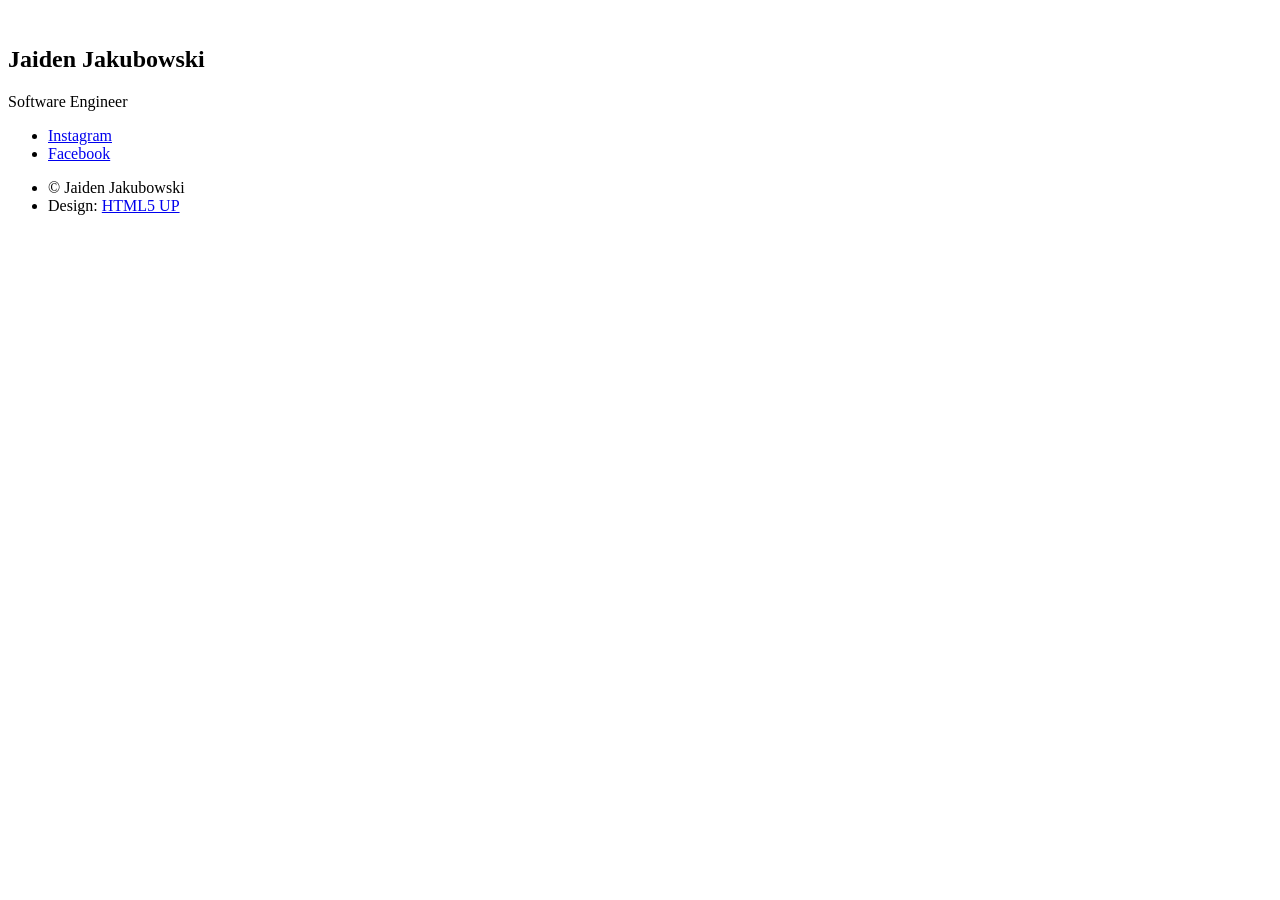
==== templates/index.html @ 6cc4ae51 "Add files via upload" ====
<!DOCTYPE html>
<!-- saved from url=(0023)http://127.0.0.1:5000/# -->
<html><head><meta http-equiv="Content-Type" content="text/html; charset=UTF-8">
		<title>Jai Jaku</title>
		
		<meta name="viewport" content="width=device-width, initial-scale=1">
		<!--[if lte IE 8]><script src="static/assets/js/html5shiv.js"></script><![endif]-->
		<link rel="stylesheet" href="static/assets/css/main.css">
		<!--[if lte IE 9]><link rel="stylesheet" href="static/assets/css/ie9.css" /><![endif]-->
		<!--[if lte IE 8]><link rel="stylesheet" href="static/assets/css/ie8.css" /><![endif]-->
		<noscript><link rel="stylesheet" href="static/assets/css/noscript.css" /></noscript>
	</head>
	<body class="">

		<!-- Wrapper -->
			<div id="wrapper">

				<!-- Main -->
					<section id="main">
						<header>
							<span class="avatar"><img src="static/images/headshot.png" alt=""></span>
							<h1>Jaiden Jakubowski</h1>
							<p>Software Engineer</p>
						</header>
						<!--
						<hr />
						<h2>Extra Stuff!</h2>
						<form method="post" action="#">
							<div class="field">
								<input type="text" name="name" id="name" placeholder="Name" />
							</div>
							<div class="field">
								<input type="email" name="email" id="email" placeholder="Email" />
							</div>
							<div class="field">
								<div class="select-wrapper">
									<select name="department" id="department">
										<option value="">Department</option>
										<option value="sales">Sales</option>
										<option value="tech">Tech Support</option>
										<option value="null">/dev/null</option>
									</select>
								</div>
							</div>
							<div class="field">
								<textarea name="message" id="message" placeholder="Message" rows="4"></textarea>
							</div>
							<div class="field">
								<input type="checkbox" id="human" name="human" /><label for="human">I'm a human</label>
							</div>
							<div class="field">
								<label>But are you a robot?</label>
								<input type="radio" id="robot_yes" name="robot" /><label for="robot_yes">Yes</label>
								<input type="radio" id="robot_no" name="robot" /><label for="robot_no">No</label>
							</div>
							<ul class="actions">
								<li><a href="#" class="button">Get Started</a></li>
							</ul>
						</form>
						<hr />
						-->
						<footer>
							<ul class="icons">
								
								<li><a href="https://www.instagram.com/jaiden.jaku/" class="fa-instagram" target="_blank">Instagram</a></li>
								<li><a href="https://www.facebook.com/jaiden.jaku/" class="fa-facebook" target="_blank">Facebook</a></li>
							</ul>
						</footer>
					</section>

				<!-- Footer -->
					<footer id="footer">
						<ul class="copyright">
							<li>© Jaiden Jakubowski</li>
							<li>Design: <a href="http://html5up.net/">HTML5 UP</a></li>
						</ul>
					</footer>

			</div>

		<!-- Scripts -->
			<!--[if lte IE 8]><script src="static/assets/js/respond.min.js"></script><![endif]-->
			<script>
				if ('addEventListener' in window) {
					window.addEventListener('load', function() { document.body.className = document.body.className.replace(/\bis-loading\b/, ''); });
					document.body.className += (navigator.userAgent.match(/(MSIE|rv:11\.0)/) ? ' is-ie' : '');
				}
			</script>

	
</body></html>

<!-- Photo by <a href="https://unsplash.com/@harryholder?utm_source=unsplash&utm_medium=referral&utm_content=creditCopyText">Harry Holder</a> on <a href="https://unsplash.com/photos/beach-during-daytime-NbPJ8HM-w8c?utm_source=unsplash&utm_medium=referral&utm_content=creditCopyText">Unsplash</a> -->
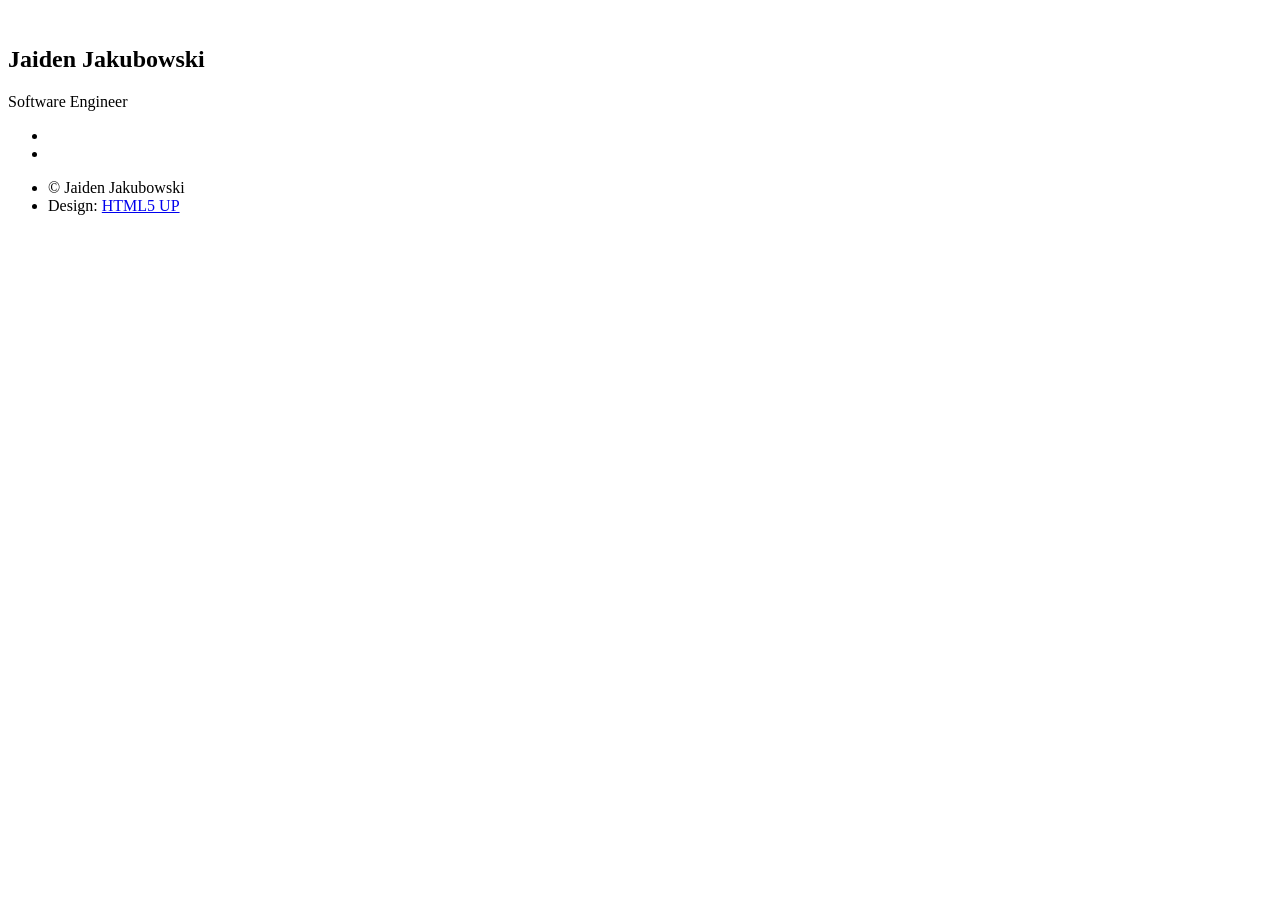
==== commit 8f4f8425: "Add .gitignore & Update index.html" ====
--- a/templates/index.html
+++ b/templates/index.html
@@ -62,8 +62,8 @@
 						<footer>
 							<ul class="icons">
 								
-								<li><a href="https://www.instagram.com/jaiden.jaku/" class="fa-instagram" target="_blank">Instagram</a></li>
-								<li><a href="https://www.facebook.com/jaiden.jaku/" class="fa-facebook" target="_blank">Facebook</a></li>
+								<li><a href="https://github.com/jaidenjaku" class="fa-brands fa-github" target="_blank"></a></li>
+								<li><a href="https://www.linkedin.com/in/jaiden-jakubowski/" class="fa-linkedin" target="_blank"></a></li>
 							</ul>
 						</footer>
 					</section>
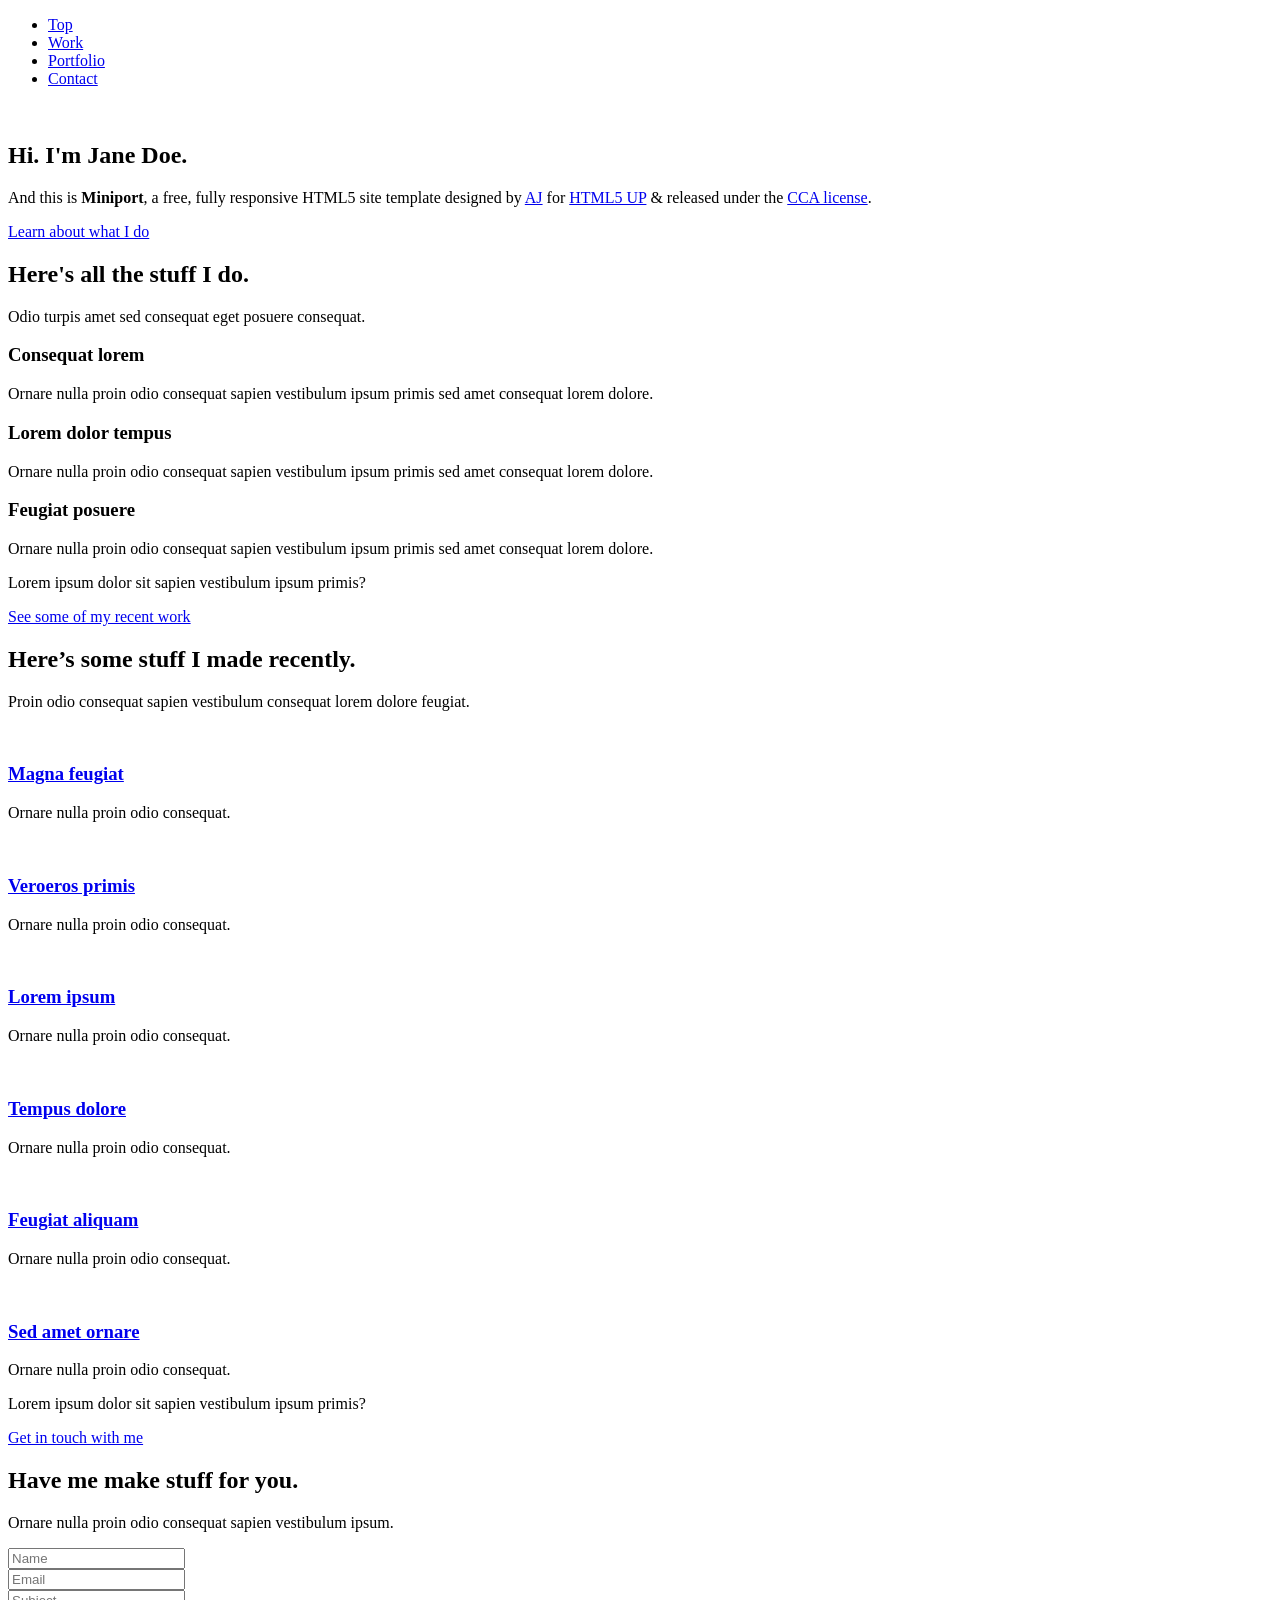
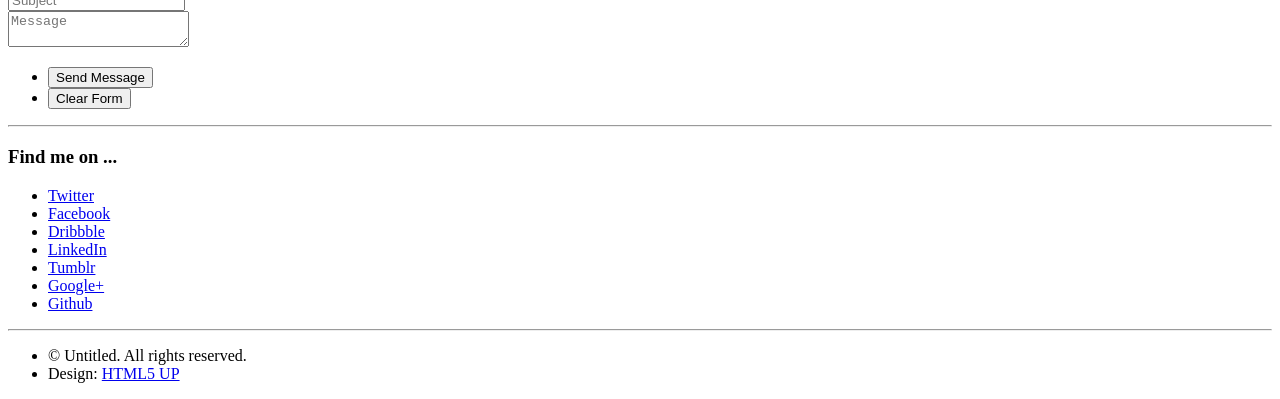
==== commit 9c853379: "Add new html5 up template" ====
--- a/templates/index.html
+++ b/templates/index.html
@@ -1,94 +1,214 @@
-<!DOCTYPE html>
-<!-- saved from url=(0023)http://127.0.0.1:5000/# -->
-<html><head><meta http-equiv="Content-Type" content="text/html; charset=UTF-8">
-		<title>Jai Jaku</title>
-		
-		<meta name="viewport" content="width=device-width, initial-scale=1">
-		<!--[if lte IE 8]><script src="static/assets/js/html5shiv.js"></script><![endif]-->
-		<link rel="stylesheet" href="static/assets/css/main.css">
-		<!--[if lte IE 9]><link rel="stylesheet" href="static/assets/css/ie9.css" /><![endif]-->
-		<!--[if lte IE 8]><link rel="stylesheet" href="static/assets/css/ie8.css" /><![endif]-->
-		<noscript><link rel="stylesheet" href="static/assets/css/noscript.css" /></noscript>
-	</head>
-	<body class="">
-
-		<!-- Wrapper -->
-			<div id="wrapper">
-
-				<!-- Main -->
-					<section id="main">
-						<header>
-							<span class="avatar"><img src="static/images/headshot.png" alt=""></span>
-							<h1>Jaiden Jakubowski</h1>
-							<p>Software Engineer</p>
-						</header>
-						<!--
-						<hr />
-						<h2>Extra Stuff!</h2>
-						<form method="post" action="#">
-							<div class="field">
-								<input type="text" name="name" id="name" placeholder="Name" />
-							</div>
-							<div class="field">
-								<input type="email" name="email" id="email" placeholder="Email" />
-							</div>
-							<div class="field">
-								<div class="select-wrapper">
-									<select name="department" id="department">
-										<option value="">Department</option>
-										<option value="sales">Sales</option>
-										<option value="tech">Tech Support</option>
-										<option value="null">/dev/null</option>
-									</select>
-								</div>
-							</div>
-							<div class="field">
-								<textarea name="message" id="message" placeholder="Message" rows="4"></textarea>
-							</div>
-							<div class="field">
-								<input type="checkbox" id="human" name="human" /><label for="human">I'm a human</label>
-							</div>
-							<div class="field">
-								<label>But are you a robot?</label>
-								<input type="radio" id="robot_yes" name="robot" /><label for="robot_yes">Yes</label>
-								<input type="radio" id="robot_no" name="robot" /><label for="robot_no">No</label>
-							</div>
-							<ul class="actions">
-								<li><a href="#" class="button">Get Started</a></li>
-							</ul>
-						</form>
-						<hr />
-						-->
-						<footer>
-							<ul class="icons">
-								
-								<li><a href="https://github.com/jaidenjaku" class="fa-brands fa-github" target="_blank"></a></li>
-								<li><a href="https://www.linkedin.com/in/jaiden-jakubowski/" class="fa-linkedin" target="_blank"></a></li>
-							</ul>
-						</footer>
-					</section>
-
-				<!-- Footer -->
-					<footer id="footer">
-						<ul class="copyright">
-							<li>© Jaiden Jakubowski</li>
-							<li>Design: <a href="http://html5up.net/">HTML5 UP</a></li>
-						</ul>
-					</footer>
-
-			</div>
-
-		<!-- Scripts -->
-			<!--[if lte IE 8]><script src="static/assets/js/respond.min.js"></script><![endif]-->
-			<script>
-				if ('addEventListener' in window) {
-					window.addEventListener('load', function() { document.body.className = document.body.className.replace(/\bis-loading\b/, ''); });
-					document.body.className += (navigator.userAgent.match(/(MSIE|rv:11\.0)/) ? ' is-ie' : '');
-				}
-			</script>
-
-	
-</body></html>
-
-<!-- Photo by <a href="https://unsplash.com/@harryholder?utm_source=unsplash&utm_medium=referral&utm_content=creditCopyText">Harry Holder</a> on <a href="https://unsplash.com/photos/beach-during-daytime-NbPJ8HM-w8c?utm_source=unsplash&utm_medium=referral&utm_content=creditCopyText">Unsplash</a> -->
-      +<!DOCTYPE HTML>
+<!--
+	Miniport by HTML5 UP
+	html5up.net | @ajlkn
+	Free for personal and commercial use under the CCA 3.0 license (html5up.net/license)
+-->
+<html>
+	<head>
+		<title>Miniport by HTML5 UP</title>
+		<meta charset="utf-8" />
+		<meta name="viewport" content="width=device-width, initial-scale=1, user-scalable=no" />
+		<link rel="stylesheet" href="static/assets/css/main.css" />
+	</head>
+	<body class="is-preload">
+
+		<!-- Nav -->
+			<nav id="nav">
+				<ul class="container">
+					<li><a href="#top">Top</a></li>
+					<li><a href="#work">Work</a></li>
+					<li><a href="#portfolio">Portfolio</a></li>
+					<li><a href="#contact">Contact</a></li>
+				</ul>
+			</nav>
+
+		<!-- Home -->
+			<article id="top" class="wrapper style1">
+				<div class="container">
+					<div class="row">
+						<div class="col-4 col-5-large col-12-medium">
+							<span class="image fit"><img src="images/pic00.jpg" alt="" /></span>
+						</div>
+						<div class="col-8 col-7-large col-12-medium">
+							<header>
+								<h1>Hi. I'm <strong>Jane Doe</strong>.</h1>
+							</header>
+							<p>And this is <strong>Miniport</strong>, a free, fully responsive HTML5 site template designed by <a href="http://twitter.com/ajlkn">AJ</a> for <a href="http://html5up.net">HTML5 UP</a> &amp; released under the <a href="http://html5up.net/license">CCA license</a>.</p>
+							<a href="#work" class="button large scrolly">Learn about what I do</a>
+						</div>
+					</div>
+				</div>
+			</article>
+
+		<!-- Work -->
+			<article id="work" class="wrapper style2">
+				<div class="container">
+					<header>
+						<h2>Here's all the stuff I do.</h2>
+						<p>Odio turpis amet sed consequat eget posuere consequat.</p>
+					</header>
+					<div class="row aln-center">
+						<div class="col-4 col-6-medium col-12-small">
+							<section class="box style1">
+								<span class="icon featured fa-comments"></span>
+								<h3>Consequat lorem</h3>
+								<p>Ornare nulla proin odio consequat sapien vestibulum ipsum primis sed amet consequat lorem dolore.</p>
+							</section>
+						</div>
+						<div class="col-4 col-6-medium col-12-small">
+							<section class="box style1">
+								<span class="icon solid featured fa-camera-retro"></span>
+								<h3>Lorem dolor tempus</h3>
+								<p>Ornare nulla proin odio consequat sapien vestibulum ipsum primis sed amet consequat lorem dolore.</p>
+							</section>
+						</div>
+						<div class="col-4 col-6-medium col-12-small">
+							<section class="box style1">
+								<span class="icon featured fa-thumbs-up"></span>
+								<h3>Feugiat posuere</h3>
+								<p>Ornare nulla proin odio consequat sapien vestibulum ipsum primis sed amet consequat lorem dolore.</p>
+							</section>
+						</div>
+					</div>
+					<footer>
+						<p>Lorem ipsum dolor sit sapien vestibulum ipsum primis?</p>
+						<a href="#portfolio" class="button large scrolly">See some of my recent work</a>
+					</footer>
+				</div>
+			</article>
+
+		<!-- Portfolio -->
+			<article id="portfolio" class="wrapper style3">
+				<div class="container">
+					<header>
+						<h2>Here’s some stuff I made recently.</h2>
+						<p>Proin odio consequat  sapien vestibulum consequat lorem dolore feugiat.</p>
+					</header>
+					<div class="row">
+						<div class="col-4 col-6-medium col-12-small">
+							<article class="box style2">
+								<a href="#" class="image featured"><img src="images/pic01.jpg" alt="" /></a>
+								<h3><a href="#">Magna feugiat</a></h3>
+								<p>Ornare nulla proin odio consequat.</p>
+							</article>
+						</div>
+						<div class="col-4 col-6-medium col-12-small">
+							<article class="box style2">
+								<a href="#" class="image featured"><img src="images/pic02.jpg" alt="" /></a>
+								<h3><a href="#">Veroeros primis</a></h3>
+								<p>Ornare nulla proin odio consequat.</p>
+							</article>
+						</div>
+						<div class="col-4 col-6-medium col-12-small">
+							<article class="box style2">
+								<a href="#" class="image featured"><img src="images/pic03.jpg" alt="" /></a>
+								<h3><a href="#">Lorem ipsum</a></h3>
+								<p>Ornare nulla proin odio consequat.</p>
+							</article>
+						</div>
+						<div class="col-4 col-6-medium col-12-small">
+							<article class="box style2">
+								<a href="#" class="image featured"><img src="images/pic04.jpg" alt="" /></a>
+								<h3><a href="#">Tempus dolore</a></h3>
+								<p>Ornare nulla proin odio consequat.</p>
+							</article>
+						</div>
+						<div class="col-4 col-6-medium col-12-small">
+							<article class="box style2">
+								<a href="#" class="image featured"><img src="images/pic05.jpg" alt="" /></a>
+								<h3><a href="#">Feugiat aliquam</a></h3>
+								<p>Ornare nulla proin odio consequat.</p>
+							</article>
+						</div>
+						<div class="col-4 col-6-medium col-12-small">
+							<article class="box style2">
+								<a href="#" class="image featured"><img src="images/pic06.jpg" alt="" /></a>
+								<h3><a href="#">Sed amet ornare</a></h3>
+								<p>Ornare nulla proin odio consequat.</p>
+							</article>
+						</div>
+					</div>
+					<footer>
+						<p>Lorem ipsum dolor sit sapien vestibulum ipsum primis?</p>
+						<a href="#contact" class="button large scrolly">Get in touch with me</a>
+					</footer>
+				</div>
+			</article>
+
+		<!-- Contact -->
+			<article id="contact" class="wrapper style4">
+				<div class="container medium">
+					<header>
+						<h2>Have me make stuff for you.</h2>
+						<p>Ornare nulla proin odio consequat sapien vestibulum ipsum.</p>
+					</header>
+					<div class="row">
+						<div class="col-12">
+							<form method="post" action="#">
+								<div class="row">
+									<div class="col-6 col-12-small">
+										<input type="text" name="name" id="name" placeholder="Name" />
+									</div>
+									<div class="col-6 col-12-small">
+										<input type="text" name="email" id="email" placeholder="Email" />
+									</div>
+									<div class="col-12">
+										<input type="text" name="subject" id="subject" placeholder="Subject" />
+									</div>
+									<div class="col-12">
+										<textarea name="message" id="message" placeholder="Message"></textarea>
+									</div>
+									<div class="col-12">
+										<ul class="actions">
+											<li><input type="submit" value="Send Message" /></li>
+											<li><input type="reset" value="Clear Form" class="alt" /></li>
+										</ul>
+									</div>
+								</div>
+							</form>
+						</div>
+						<div class="col-12">
+							<hr />
+							<h3>Find me on ...</h3>
+							<ul class="social">
+								<li><a href="#" class="icon brands fa-twitter"><span class="label">Twitter</span></a></li>
+								<li><a href="#" class="icon brands fa-facebook-f"><span class="label">Facebook</span></a></li>
+								<li><a href="#" class="icon brands fa-dribbble"><span class="label">Dribbble</span></a></li>
+								<li><a href="#" class="icon brands fa-linkedin-in"><span class="label">LinkedIn</span></a></li>
+								<li><a href="#" class="icon brands fa-tumblr"><span class="label">Tumblr</span></a></li>
+								<li><a href="#" class="icon brands fa-google-plus"><span class="label">Google+</span></a></li>
+								<li><a href="#" class="icon brands fa-github"><span class="label">Github</span></a></li>
+								<!--
+								<li><a href="#" class="icon solid fa-rss"><span>RSS</span></a></li>
+								<li><a href="#" class="icon brands fa-instagram"><span>Instagram</span></a></li>
+								<li><a href="#" class="icon brands fa-foursquare"><span>Foursquare</span></a></li>
+								<li><a href="#" class="icon brands fa-skype"><span>Skype</span></a></li>
+								<li><a href="#" class="icon brands fa-soundcloud"><span>Soundcloud</span></a></li>
+								<li><a href="#" class="icon brands fa-youtube"><span>YouTube</span></a></li>
+								<li><a href="#" class="icon brands fa-blogger"><span>Blogger</span></a></li>
+								<li><a href="#" class="icon brands fa-flickr"><span>Flickr</span></a></li>
+								<li><a href="#" class="icon brands fa-vimeo"><span>Vimeo</span></a></li>
+								-->
+							</ul>
+							<hr />
+						</div>
+					</div>
+					<footer>
+						<ul id="copyright">
+							<li>&copy; Untitled. All rights reserved.</li><li>Design: <a href="http://html5up.net">HTML5 UP</a></li>
+						</ul>
+					</footer>
+				</div>
+			</article>
+
+		<!-- Scripts -->
+			<script src="assets/js/jquery.min.js"></script>
+			<script src="assets/js/jquery.scrolly.min.js"></script>
+			<script src="assets/js/browser.min.js"></script>
+			<script src="assets/js/breakpoints.min.js"></script>
+			<script src="assets/js/util.js"></script>
+			<script src="assets/js/main.js"></script>
+
+	</body>
+</html>
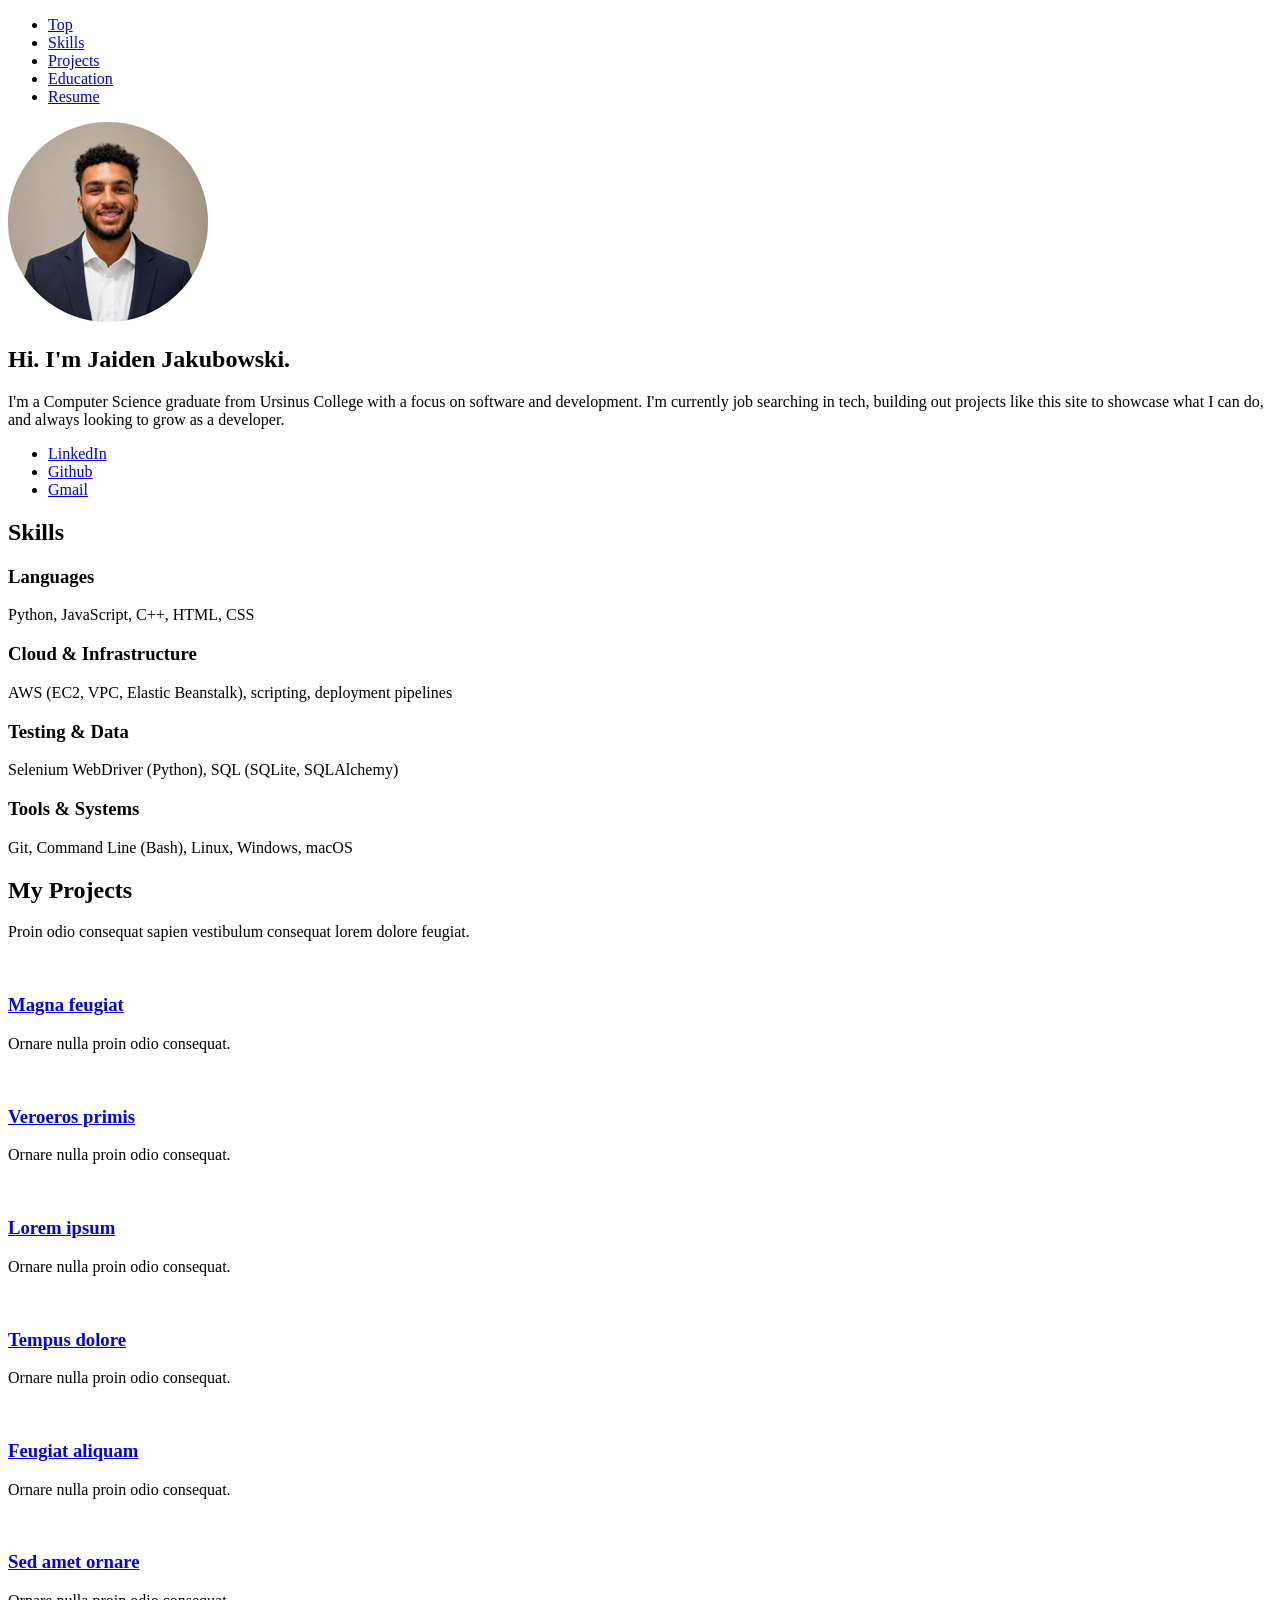
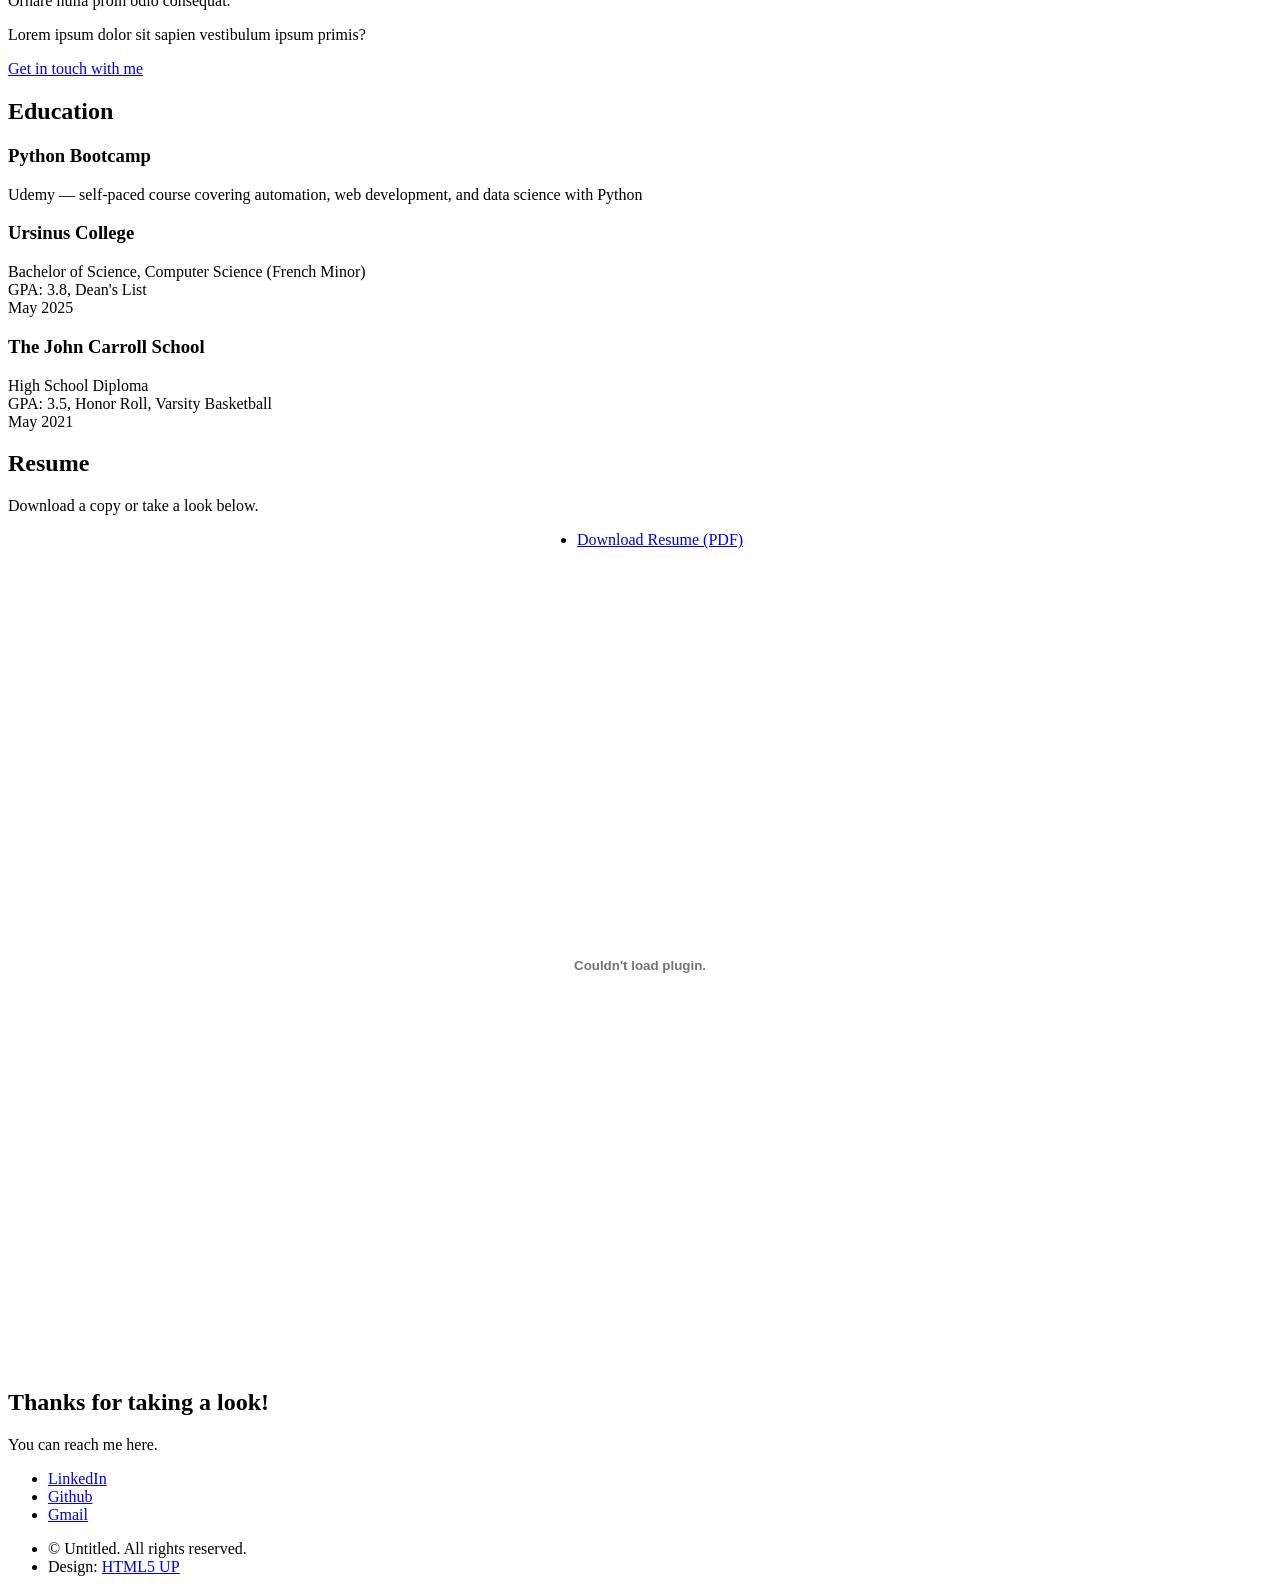
==== commit b9933c68: "Update index.html" ====
--- a/templates/index.html
+++ b/templates/index.html
@@ -5,210 +5,240 @@
 	Free for personal and commercial use under the CCA 3.0 license (html5up.net/license)
 -->
 <html>
-	<head>
-		<title>Miniport by HTML5 UP</title>
-		<meta charset="utf-8" />
-		<meta name="viewport" content="width=device-width, initial-scale=1, user-scalable=no" />
-		<link rel="stylesheet" href="static/assets/css/main.css" />
-	</head>
-	<body class="is-preload">
-
-		<!-- Nav -->
-			<nav id="nav">
-				<ul class="container">
-					<li><a href="#top">Top</a></li>
-					<li><a href="#work">Work</a></li>
-					<li><a href="#portfolio">Portfolio</a></li>
-					<li><a href="#contact">Contact</a></li>
+
+<head>
+	<title>Miniport by HTML5 UP</title>
+	<meta charset="utf-8" />
+	<meta name="viewport" content="width=device-width, initial-scale=1, user-scalable=no" />
+	<link rel="stylesheet" href="static/assets/css/main.css" />
+</head>
+
+<body class="is-preload">
+
+	<!-- Nav -->
+	<nav id="nav">
+		<ul class="container">
+			<li><a href="#top">Top</a></li>
+			<li><a href="#skills">Skills</a></li>
+			<li><a href="#projects">Projects</a></li>
+			<li><a href="#education">Education</a></li>
+			<li><a href="#resume">Resume</a></li>
+		</ul>
+	</nav>
+
+	<!-- Home -->
+	<article id="top" class="wrapper style1">
+		<div class="container">
+			<div class="row">
+				<div class="col-4 col-5-large col-12-medium">
+					<span class="image fit"><img src="/static/images/headshot.png" alt="" /></span>
+				</div>
+				<div class="col-8 col-7-large col-12-medium">
+					<header>
+						<h1>Hi. I'm <strong>Jaiden Jakubowski</strong>.</h1>
+					</header>
+					<p>I'm a Computer Science graduate from Ursinus College with a focus on software and development.
+						I'm currently job searching in tech, building out projects like this site to showcase what I can
+						do, and always looking to grow as a developer.</p>
+					<!-- <a href="#work" class="button large scrolly">Learn about what I do</a> -->
+					<div>
+						<ul class="social">
+						<li><a href="#" class="icon brands fa-linkedin-in"><span class="label">LinkedIn</span></a></li>
+						<li><a href="#" class="icon brands fa-github"><span class="label">Github</span></a></li>
+						<li><a href="#" class="icon solid fa-envelope"><span class="label">Gmail</span></a></li>
+					</ul>
+					</div>
+				</div>
+			</div>
+		</div>
+	</article>
+
+<!-- Skills -->
+	<article id="skills" class="wrapper style2">
+		<div class="container">
+			<header>
+				<h2>Skills</h2>
+			</header>
+			<div class="row aln-center">
+				<div class="col-3 col-6-medium col-12-small">
+					<section class="box style1">
+						<span class="icon solid featured fa-code"></span>
+						<h3>Languages</h3>
+						<p>Python, JavaScript, C++, HTML, CSS</p>
+					</section>
+				</div>
+				<div class="col-3 col-6-medium col-12-small">
+					<section class="box style1">
+						<span class="icon solid featured fa-cloud"></span>
+						<h3>Cloud & Infrastructure</h3>
+						<p>AWS (EC2, VPC, Elastic Beanstalk), scripting, deployment pipelines</p>
+					</section>
+				</div>
+				<div class="col-3 col-6-medium col-12-small">
+					<section class="box style1">
+						<span class="icon solid featured fa-vial"></span>
+						<h3>Testing & Data</h3>
+						<p>Selenium WebDriver (Python), SQL (SQLite, SQLAlchemy)</p>
+					</section>
+				</div>
+				<div class="col-3 col-6-medium col-12-small">
+					<section class="box style1">
+						<span class="icon solid featured fa-terminal"></span>
+						<h3>Tools & Systems</h3>
+						<p>Git, Command Line (Bash), Linux, Windows, macOS</p>
+					</section>
+				</div>
+			</div>
+		</div>
+	</article>
+
+	<!-- Projects -->
+	<article id="projects" class="wrapper style3">
+		<div class="container">
+			<header>
+				<h2>My Projects</h2>
+				<p>Proin odio consequat sapien vestibulum consequat lorem dolore feugiat.</p>
+			</header>
+			<div class="row">
+				<div class="col-4 col-6-medium col-12-small">
+					<article class="box style2">
+						<a href="#" class="image featured"><img src="static/images/pic01.jpg" alt="" /></a>
+						<h3><a href="#">Magna feugiat</a></h3>
+						<p>Ornare nulla proin odio consequat.</p>
+					</article>
+				</div>
+				<div class="col-4 col-6-medium col-12-small">
+					<article class="box style2">
+						<a href="#" class="image featured"><img src="static/images/pic02.jpg" alt="" /></a>
+						<h3><a href="#">Veroeros primis</a></h3>
+						<p>Ornare nulla proin odio consequat.</p>
+					</article>
+				</div>
+				<div class="col-4 col-6-medium col-12-small">
+					<article class="box style2">
+						<a href="#" class="image featured"><img src="static/images/pic03.jpg" alt="" /></a>
+						<h3><a href="#">Lorem ipsum</a></h3>
+						<p>Ornare nulla proin odio consequat.</p>
+					</article>
+				</div>
+				<div class="col-4 col-6-medium col-12-small">
+					<article class="box style2">
+						<a href="#" class="image featured"><img src="static/images/pic04.jpg" alt="" /></a>
+						<h3><a href="#">Tempus dolore</a></h3>
+						<p>Ornare nulla proin odio consequat.</p>
+					</article>
+				</div>
+				<div class="col-4 col-6-medium col-12-small">
+					<article class="box style2">
+						<a href="#" class="image featured"><img src="static/images/pic05.jpg" alt="" /></a>
+						<h3><a href="#">Feugiat aliquam</a></h3>
+						<p>Ornare nulla proin odio consequat.</p>
+					</article>
+				</div>
+				<div class="col-4 col-6-medium col-12-small">
+					<article class="box style2">
+						<a href="#" class="image featured"><img src="static/images/pic06.jpg" alt="" /></a>
+						<h3><a href="#">Sed amet ornare</a></h3>
+						<p>Ornare nulla proin odio consequat.</p>
+					</article>
+				</div>
+			</div>
+			<footer>
+				<p>Lorem ipsum dolor sit sapien vestibulum ipsum primis?</p>
+				<a href="#contact" class="button large scrolly">Get in touch with me</a>
+			</footer>
+		</div>
+	</article>
+
+	<!-- Education -->
+	<article id="education" class="wrapper style2">
+		<div class="container">
+			<header>
+				<h2>Education</h2>
+			</header>
+			<div class="row aln-center">
+				<div class="col-4 col-6-medium col-12-small">
+					<section class="box style1">
+						<span class="icon solid featured fa-laptop-code"></span>
+						<h3>Python Bootcamp</h3>
+						<p>Udemy — self-paced course covering automation, web development, and data science with Python</p>
+					</section>
+				</div>
+				<div class="col-4 col-6-medium col-12-small">
+					<section class="box style1">
+						<span class="icon solid featured fa-graduation-cap"></span>
+						<h3>Ursinus College</h3>
+						<p>Bachelor of Science, Computer Science (French Minor)<br />
+							GPA: 3.8, Dean's List<br />
+							May 2025</p>
+					</section>
+				</div>
+				<div class="col-4 col-6-medium col-12-small">
+					<section class="box style1">
+						<span class="icon solid featured fa-school"></span>
+						<h3>The John Carroll School</h3>
+						<p>High School Diploma<br />
+							GPA: 3.5, Honor Roll, Varsity Basketball<br />
+							May 2021</p>
+					</section>
+				</div>
+			</div>
+		</div>
+	</article>
+
+	<!-- Resume -->
+	<article id="resume" class="wrapper style3">
+		<div class="container">
+			<header>
+				<h2>Resume</h2>
+				<p>Download a copy or take a look below.</p>
+			</header>
+			<div class="row aln-center">
+				<div class="col-12">
+					<ul class="actions" style="justify-content: center; display: flex;">
+						<li><a href="/static/files/Jaiden_Jakubowski_Resume.pdf" class="button large" download>Download Resume (PDF)</a></li>
+					</ul>
+				</div>
+			</div>
+			<div class="row">
+				<div class="col-12">
+					<embed src="/static/files/Jaiden_Jakubowski_Resume.pdf" type="application/pdf" width="100%" height="800px" />
+				</div>
+			</div>
+		</div>
+	</article>
+
+	<!-- Footer -->
+	<article class="wrapper style4">
+		<div class="container medium">
+			<header>
+				<h2>Thanks for taking a look!</h2>
+				<p>You can reach me here.</p>
+			</header>
+			<div>
+						<ul class="social">
+						<li><a href="#" class="icon brands fa-linkedin-in"><span class="label">LinkedIn</span></a></li>
+						<li><a href="#" class="icon brands fa-github"><span class="label">Github</span></a></li>
+						<li><a href="#" class="icon solid fa-envelope"><span class="label">Gmail</span></a></li>
+					</ul>
+					</div>
+			<footer>
+				<ul id="copyright">
+					<li>&copy; Untitled. All rights reserved.</li>
+					<li>Design: <a href="http://html5up.net">HTML5 UP</a></li>
 				</ul>
-			</nav>
-
-		<!-- Home -->
-			<article id="top" class="wrapper style1">
-				<div class="container">
-					<div class="row">
-						<div class="col-4 col-5-large col-12-medium">
-							<span class="image fit"><img src="images/pic00.jpg" alt="" /></span>
-						</div>
-						<div class="col-8 col-7-large col-12-medium">
-							<header>
-								<h1>Hi. I'm <strong>Jane Doe</strong>.</h1>
-							</header>
-							<p>And this is <strong>Miniport</strong>, a free, fully responsive HTML5 site template designed by <a href="http://twitter.com/ajlkn">AJ</a> for <a href="http://html5up.net">HTML5 UP</a> &amp; released under the <a href="http://html5up.net/license">CCA license</a>.</p>
-							<a href="#work" class="button large scrolly">Learn about what I do</a>
-						</div>
-					</div>
-				</div>
-			</article>
-
-		<!-- Work -->
-			<article id="work" class="wrapper style2">
-				<div class="container">
-					<header>
-						<h2>Here's all the stuff I do.</h2>
-						<p>Odio turpis amet sed consequat eget posuere consequat.</p>
-					</header>
-					<div class="row aln-center">
-						<div class="col-4 col-6-medium col-12-small">
-							<section class="box style1">
-								<span class="icon featured fa-comments"></span>
-								<h3>Consequat lorem</h3>
-								<p>Ornare nulla proin odio consequat sapien vestibulum ipsum primis sed amet consequat lorem dolore.</p>
-							</section>
-						</div>
-						<div class="col-4 col-6-medium col-12-small">
-							<section class="box style1">
-								<span class="icon solid featured fa-camera-retro"></span>
-								<h3>Lorem dolor tempus</h3>
-								<p>Ornare nulla proin odio consequat sapien vestibulum ipsum primis sed amet consequat lorem dolore.</p>
-							</section>
-						</div>
-						<div class="col-4 col-6-medium col-12-small">
-							<section class="box style1">
-								<span class="icon featured fa-thumbs-up"></span>
-								<h3>Feugiat posuere</h3>
-								<p>Ornare nulla proin odio consequat sapien vestibulum ipsum primis sed amet consequat lorem dolore.</p>
-							</section>
-						</div>
-					</div>
-					<footer>
-						<p>Lorem ipsum dolor sit sapien vestibulum ipsum primis?</p>
-						<a href="#portfolio" class="button large scrolly">See some of my recent work</a>
-					</footer>
-				</div>
-			</article>
-
-		<!-- Portfolio -->
-			<article id="portfolio" class="wrapper style3">
-				<div class="container">
-					<header>
-						<h2>Here’s some stuff I made recently.</h2>
-						<p>Proin odio consequat  sapien vestibulum consequat lorem dolore feugiat.</p>
-					</header>
-					<div class="row">
-						<div class="col-4 col-6-medium col-12-small">
-							<article class="box style2">
-								<a href="#" class="image featured"><img src="images/pic01.jpg" alt="" /></a>
-								<h3><a href="#">Magna feugiat</a></h3>
-								<p>Ornare nulla proin odio consequat.</p>
-							</article>
-						</div>
-						<div class="col-4 col-6-medium col-12-small">
-							<article class="box style2">
-								<a href="#" class="image featured"><img src="images/pic02.jpg" alt="" /></a>
-								<h3><a href="#">Veroeros primis</a></h3>
-								<p>Ornare nulla proin odio consequat.</p>
-							</article>
-						</div>
-						<div class="col-4 col-6-medium col-12-small">
-							<article class="box style2">
-								<a href="#" class="image featured"><img src="images/pic03.jpg" alt="" /></a>
-								<h3><a href="#">Lorem ipsum</a></h3>
-								<p>Ornare nulla proin odio consequat.</p>
-							</article>
-						</div>
-						<div class="col-4 col-6-medium col-12-small">
-							<article class="box style2">
-								<a href="#" class="image featured"><img src="images/pic04.jpg" alt="" /></a>
-								<h3><a href="#">Tempus dolore</a></h3>
-								<p>Ornare nulla proin odio consequat.</p>
-							</article>
-						</div>
-						<div class="col-4 col-6-medium col-12-small">
-							<article class="box style2">
-								<a href="#" class="image featured"><img src="images/pic05.jpg" alt="" /></a>
-								<h3><a href="#">Feugiat aliquam</a></h3>
-								<p>Ornare nulla proin odio consequat.</p>
-							</article>
-						</div>
-						<div class="col-4 col-6-medium col-12-small">
-							<article class="box style2">
-								<a href="#" class="image featured"><img src="images/pic06.jpg" alt="" /></a>
-								<h3><a href="#">Sed amet ornare</a></h3>
-								<p>Ornare nulla proin odio consequat.</p>
-							</article>
-						</div>
-					</div>
-					<footer>
-						<p>Lorem ipsum dolor sit sapien vestibulum ipsum primis?</p>
-						<a href="#contact" class="button large scrolly">Get in touch with me</a>
-					</footer>
-				</div>
-			</article>
-
-		<!-- Contact -->
-			<article id="contact" class="wrapper style4">
-				<div class="container medium">
-					<header>
-						<h2>Have me make stuff for you.</h2>
-						<p>Ornare nulla proin odio consequat sapien vestibulum ipsum.</p>
-					</header>
-					<div class="row">
-						<div class="col-12">
-							<form method="post" action="#">
-								<div class="row">
-									<div class="col-6 col-12-small">
-										<input type="text" name="name" id="name" placeholder="Name" />
-									</div>
-									<div class="col-6 col-12-small">
-										<input type="text" name="email" id="email" placeholder="Email" />
-									</div>
-									<div class="col-12">
-										<input type="text" name="subject" id="subject" placeholder="Subject" />
-									</div>
-									<div class="col-12">
-										<textarea name="message" id="message" placeholder="Message"></textarea>
-									</div>
-									<div class="col-12">
-										<ul class="actions">
-											<li><input type="submit" value="Send Message" /></li>
-											<li><input type="reset" value="Clear Form" class="alt" /></li>
-										</ul>
-									</div>
-								</div>
-							</form>
-						</div>
-						<div class="col-12">
-							<hr />
-							<h3>Find me on ...</h3>
-							<ul class="social">
-								<li><a href="#" class="icon brands fa-twitter"><span class="label">Twitter</span></a></li>
-								<li><a href="#" class="icon brands fa-facebook-f"><span class="label">Facebook</span></a></li>
-								<li><a href="#" class="icon brands fa-dribbble"><span class="label">Dribbble</span></a></li>
-								<li><a href="#" class="icon brands fa-linkedin-in"><span class="label">LinkedIn</span></a></li>
-								<li><a href="#" class="icon brands fa-tumblr"><span class="label">Tumblr</span></a></li>
-								<li><a href="#" class="icon brands fa-google-plus"><span class="label">Google+</span></a></li>
-								<li><a href="#" class="icon brands fa-github"><span class="label">Github</span></a></li>
-								<!--
-								<li><a href="#" class="icon solid fa-rss"><span>RSS</span></a></li>
-								<li><a href="#" class="icon brands fa-instagram"><span>Instagram</span></a></li>
-								<li><a href="#" class="icon brands fa-foursquare"><span>Foursquare</span></a></li>
-								<li><a href="#" class="icon brands fa-skype"><span>Skype</span></a></li>
-								<li><a href="#" class="icon brands fa-soundcloud"><span>Soundcloud</span></a></li>
-								<li><a href="#" class="icon brands fa-youtube"><span>YouTube</span></a></li>
-								<li><a href="#" class="icon brands fa-blogger"><span>Blogger</span></a></li>
-								<li><a href="#" class="icon brands fa-flickr"><span>Flickr</span></a></li>
-								<li><a href="#" class="icon brands fa-vimeo"><span>Vimeo</span></a></li>
-								-->
-							</ul>
-							<hr />
-						</div>
-					</div>
-					<footer>
-						<ul id="copyright">
-							<li>&copy; Untitled. All rights reserved.</li><li>Design: <a href="http://html5up.net">HTML5 UP</a></li>
-						</ul>
-					</footer>
-				</div>
-			</article>
-
-		<!-- Scripts -->
-			<script src="assets/js/jquery.min.js"></script>
-			<script src="assets/js/jquery.scrolly.min.js"></script>
-			<script src="assets/js/browser.min.js"></script>
-			<script src="assets/js/breakpoints.min.js"></script>
-			<script src="assets/js/util.js"></script>
-			<script src="assets/js/main.js"></script>
-
-	</body>
+			</footer>
+		</div>
+	</article>
+
+	<!-- Scripts -->
+	<script src="static/assets/js/jquery.min.js"></script>
+	<script src="static/assets/js/jquery.scrolly.min.js"></script>
+	<script src="static/assets/js/browser.min.js"></script>
+	<script src="static/assets/js/breakpoints.min.js"></script>
+	<script src="static/assets/js/util.js"></script>
+	<script src="static/assets/js/main.js"></script>
+
+</body>
+
 </html>
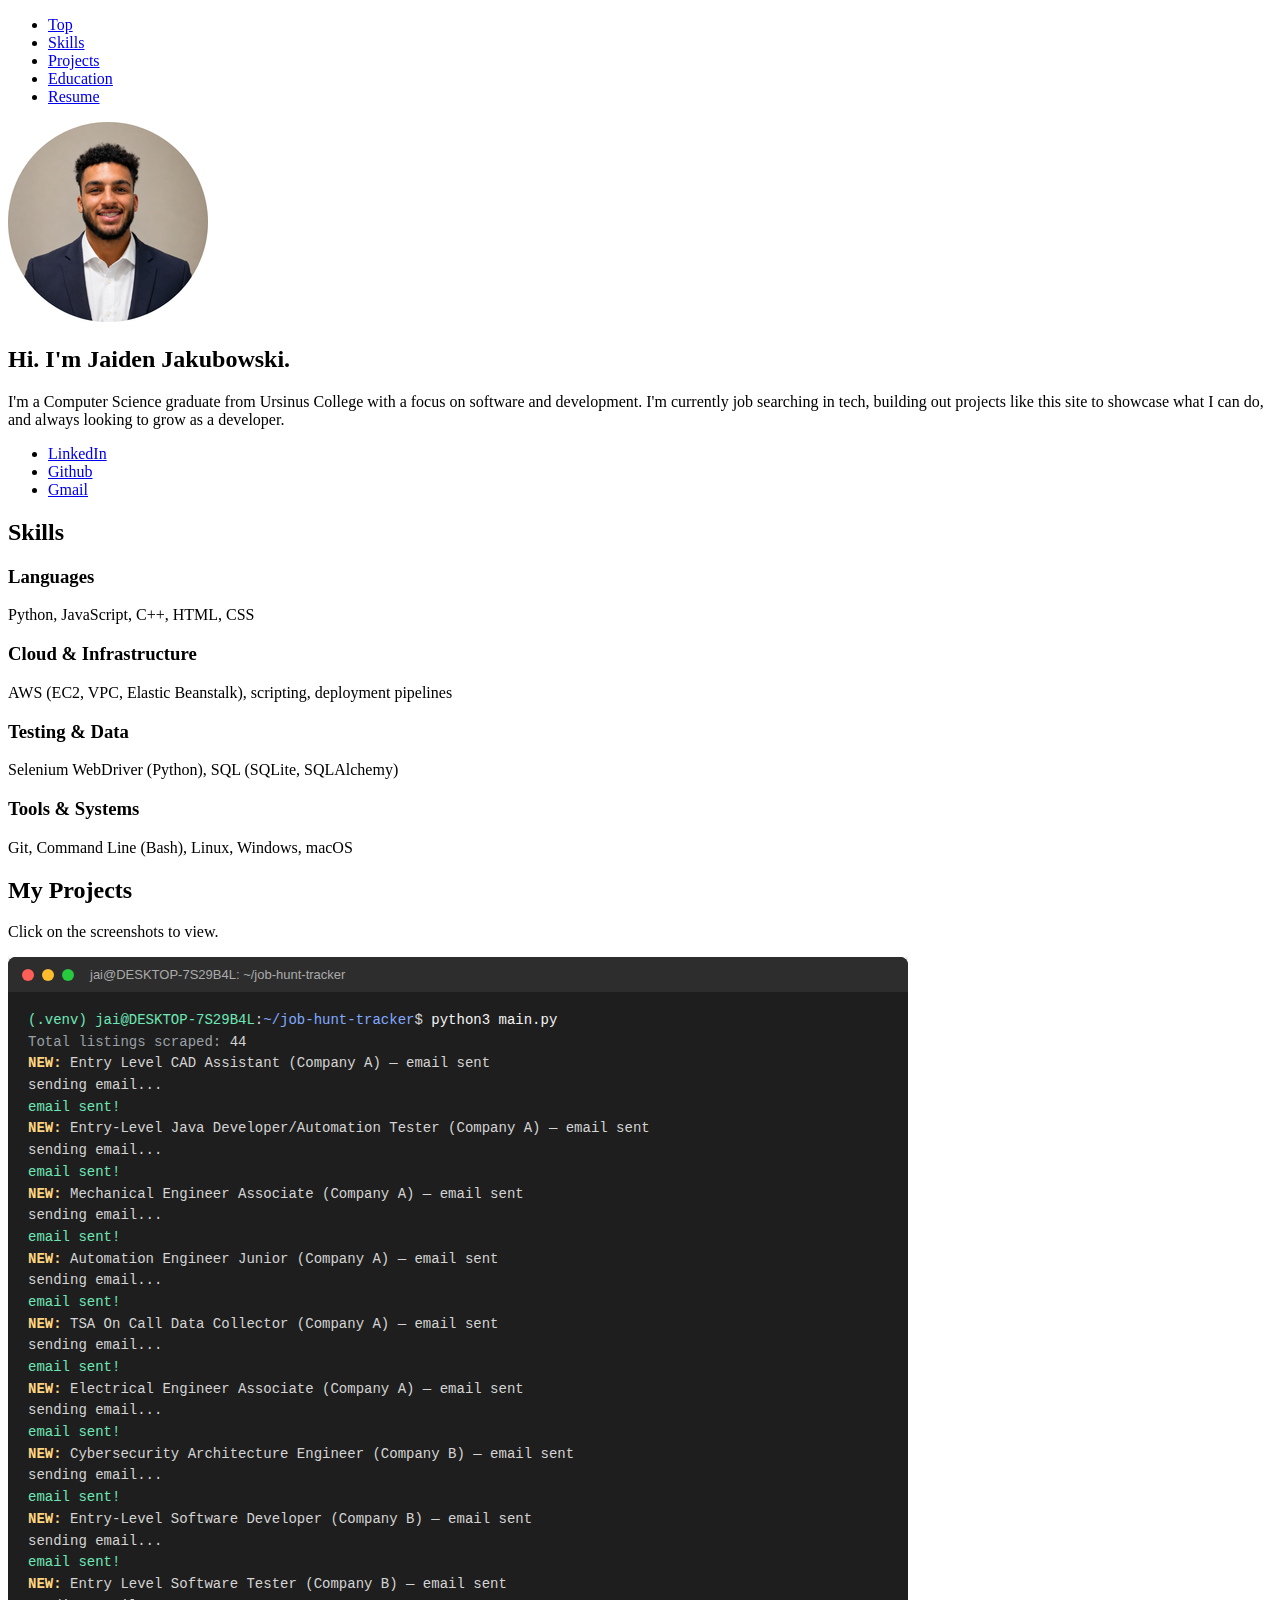
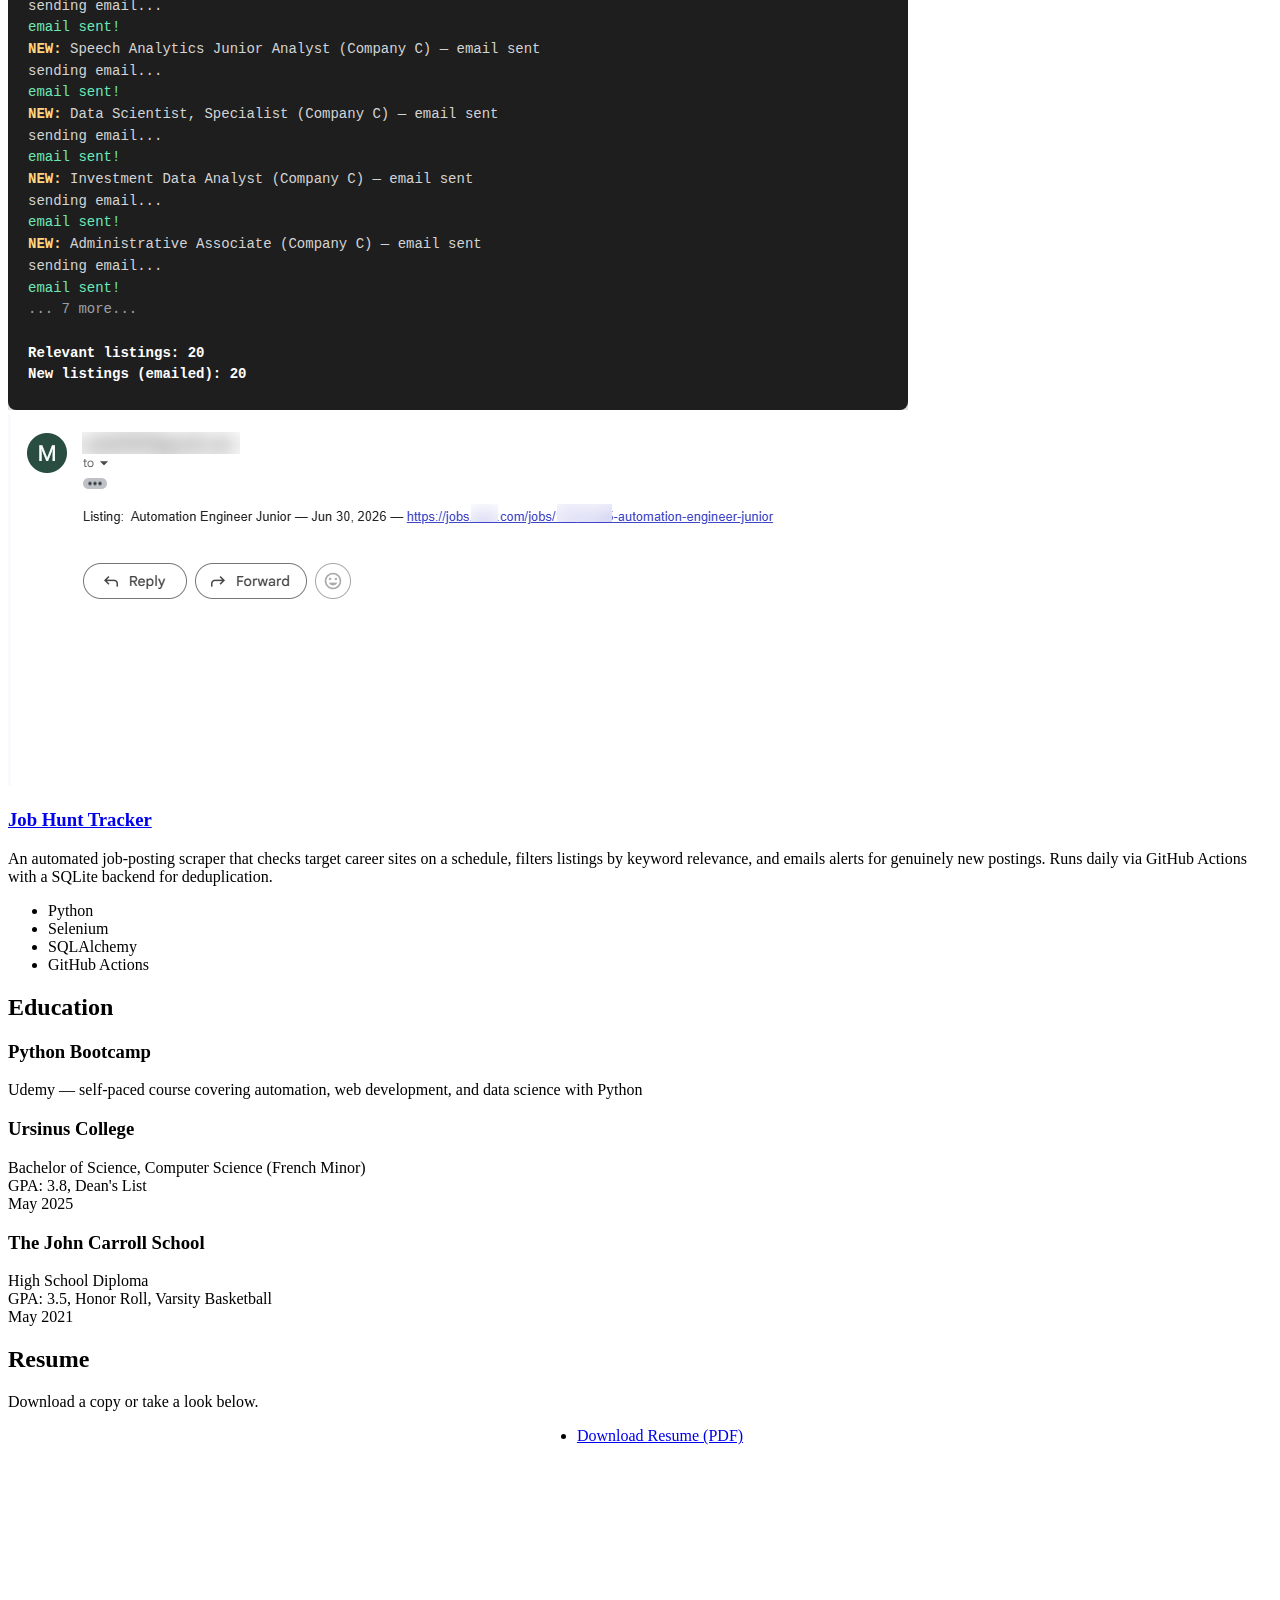
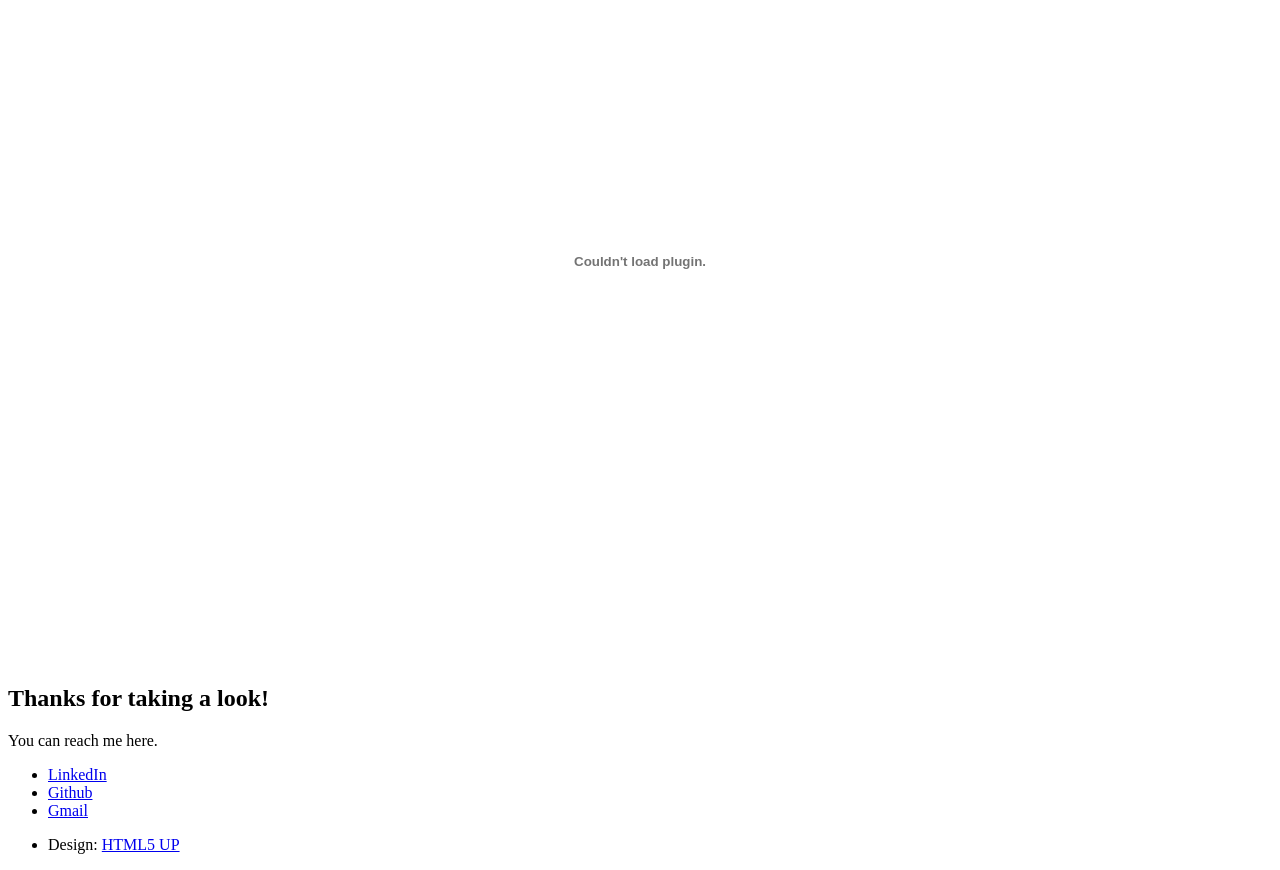
==== commit c3af319e: "Update index.html and main.css" ====
--- a/templates/index.html
+++ b/templates/index.html
@@ -43,17 +43,18 @@
 					<!-- <a href="#work" class="button large scrolly">Learn about what I do</a> -->
 					<div>
 						<ul class="social">
-						<li><a href="#" class="icon brands fa-linkedin-in"><span class="label">LinkedIn</span></a></li>
-						<li><a href="#" class="icon brands fa-github"><span class="label">Github</span></a></li>
-						<li><a href="#" class="icon solid fa-envelope"><span class="label">Gmail</span></a></li>
-					</ul>
+							<li><a href="#" class="icon brands fa-linkedin-in"><span class="label">LinkedIn</span></a>
+							</li>
+							<li><a href="#" class="icon brands fa-github"><span class="label">Github</span></a></li>
+							<li><a href="#" class="icon solid fa-envelope"><span class="label">Gmail</span></a></li>
+						</ul>
 					</div>
 				</div>
 			</div>
 		</div>
 	</article>
 
-<!-- Skills -->
+	<!-- Skills -->
 	<article id="skills" class="wrapper style2">
 		<div class="container">
 			<header>
@@ -97,56 +98,29 @@
 		<div class="container">
 			<header>
 				<h2>My Projects</h2>
-				<p>Proin odio consequat sapien vestibulum consequat lorem dolore feugiat.</p>
+				<p>Click on the screenshots to view.</p>
 			</header>
 			<div class="row">
 				<div class="col-4 col-6-medium col-12-small">
 					<article class="box style2">
-						<a href="#" class="image featured"><img src="static/images/pic01.jpg" alt="" /></a>
-						<h3><a href="#">Magna feugiat</a></h3>
-						<p>Ornare nulla proin odio consequat.</p>
+						<a href="/static/images/job-hunt-tracker-terminal-ss.png" target="_blank" class="image featured"><img
+								src="/static/images/job-hunt-tracker-terminal-ss.png" alt="Job Hunt Tracker screenshot" /></a>
+						<a href="/static/images/email_alert_blurred.png" target="_blank" class="image featured"><img
+								src="/static/images/email_alert_blurred.png" alt="Job Hunt Tracker screenshot" /></a>
+						<h3><a href="https://github.com/jaidenjaku/job-hunt-tracker" target="_blank">Job Hunt
+								Tracker</a></h3>
+						<p>An automated job-posting scraper that checks target career sites on a schedule, filters
+							listings by keyword relevance, and emails alerts for genuinely new postings. Runs daily via
+							GitHub Actions with a SQLite backend for deduplication.</p>
+						<ul class="badges">
+							<li>Python</li>
+							<li>Selenium</li>
+							<li>SQLAlchemy</li>
+							<li>GitHub Actions</li>
+						</ul>
 					</article>
 				</div>
-				<div class="col-4 col-6-medium col-12-small">
-					<article class="box style2">
-						<a href="#" class="image featured"><img src="static/images/pic02.jpg" alt="" /></a>
-						<h3><a href="#">Veroeros primis</a></h3>
-						<p>Ornare nulla proin odio consequat.</p>
-					</article>
-				</div>
-				<div class="col-4 col-6-medium col-12-small">
-					<article class="box style2">
-						<a href="#" class="image featured"><img src="static/images/pic03.jpg" alt="" /></a>
-						<h3><a href="#">Lorem ipsum</a></h3>
-						<p>Ornare nulla proin odio consequat.</p>
-					</article>
-				</div>
-				<div class="col-4 col-6-medium col-12-small">
-					<article class="box style2">
-						<a href="#" class="image featured"><img src="static/images/pic04.jpg" alt="" /></a>
-						<h3><a href="#">Tempus dolore</a></h3>
-						<p>Ornare nulla proin odio consequat.</p>
-					</article>
-				</div>
-				<div class="col-4 col-6-medium col-12-small">
-					<article class="box style2">
-						<a href="#" class="image featured"><img src="static/images/pic05.jpg" alt="" /></a>
-						<h3><a href="#">Feugiat aliquam</a></h3>
-						<p>Ornare nulla proin odio consequat.</p>
-					</article>
-				</div>
-				<div class="col-4 col-6-medium col-12-small">
-					<article class="box style2">
-						<a href="#" class="image featured"><img src="static/images/pic06.jpg" alt="" /></a>
-						<h3><a href="#">Sed amet ornare</a></h3>
-						<p>Ornare nulla proin odio consequat.</p>
-					</article>
-				</div>
-			</div>
-			<footer>
-				<p>Lorem ipsum dolor sit sapien vestibulum ipsum primis?</p>
-				<a href="#contact" class="button large scrolly">Get in touch with me</a>
-			</footer>
+			</div>
 		</div>
 	</article>
 
@@ -161,7 +135,8 @@
 					<section class="box style1">
 						<span class="icon solid featured fa-laptop-code"></span>
 						<h3>Python Bootcamp</h3>
-						<p>Udemy — self-paced course covering automation, web development, and data science with Python</p>
+						<p>Udemy — self-paced course covering automation, web development, and data science with Python
+						</p>
 					</section>
 				</div>
 				<div class="col-4 col-6-medium col-12-small">
@@ -196,13 +171,15 @@
 			<div class="row aln-center">
 				<div class="col-12">
 					<ul class="actions" style="justify-content: center; display: flex;">
-						<li><a href="/static/files/Jaiden_Jakubowski_Resume.pdf" class="button large" download>Download Resume (PDF)</a></li>
+						<li><a href="/static/files/Jaiden_Jakubowski_Resume.pdf" class="button large" download>Download
+								Resume (PDF)</a></li>
 					</ul>
 				</div>
 			</div>
 			<div class="row">
 				<div class="col-12">
-					<embed src="/static/files/Jaiden_Jakubowski_Resume.pdf" type="application/pdf" width="100%" height="800px" />
+					<embed src="/static/files/Jaiden_Jakubowski_Resume.pdf" type="application/pdf" width="100%"
+						height="800px" />
 				</div>
 			</div>
 		</div>
@@ -216,15 +193,14 @@
 				<p>You can reach me here.</p>
 			</header>
 			<div>
-						<ul class="social">
-						<li><a href="#" class="icon brands fa-linkedin-in"><span class="label">LinkedIn</span></a></li>
-						<li><a href="#" class="icon brands fa-github"><span class="label">Github</span></a></li>
-						<li><a href="#" class="icon solid fa-envelope"><span class="label">Gmail</span></a></li>
-					</ul>
-					</div>
+				<ul class="social">
+					<li><a href="#" class="icon brands fa-linkedin-in"><span class="label">LinkedIn</span></a></li>
+					<li><a href="#" class="icon brands fa-github"><span class="label">Github</span></a></li>
+					<li><a href="#" class="icon solid fa-envelope"><span class="label">Gmail</span></a></li>
+				</ul>
+			</div>
 			<footer>
 				<ul id="copyright">
-					<li>&copy; Untitled. All rights reserved.</li>
 					<li>Design: <a href="http://html5up.net">HTML5 UP</a></li>
 				</ul>
 			</footer>
